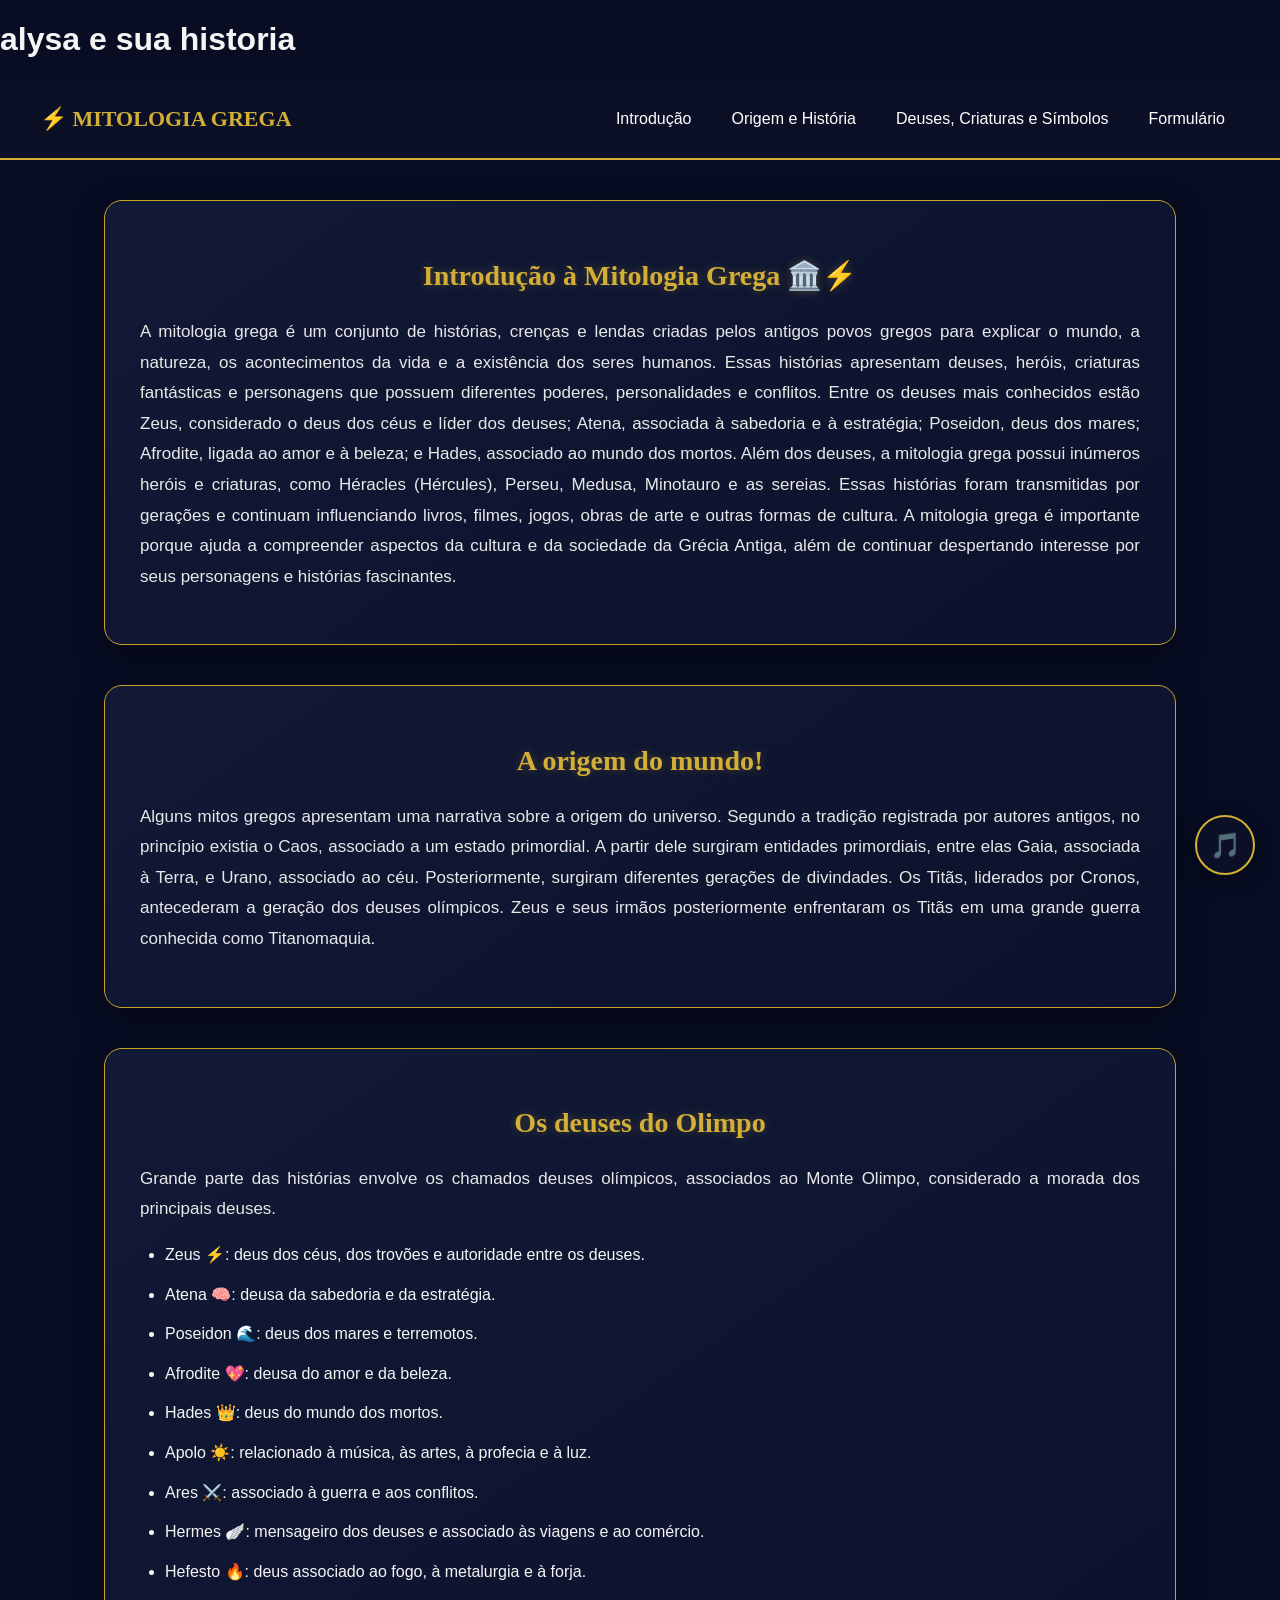
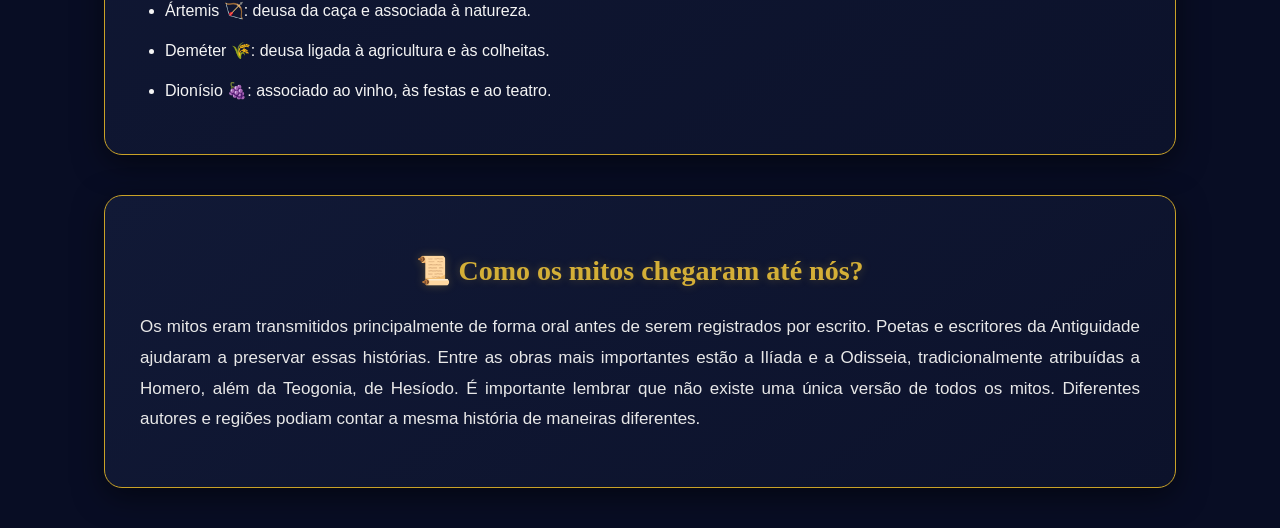
==== INDEX.HTML @ c36f6891 "dia 04/09" ====
<!DOCTYPE html>
<html lang="pt-br">
<head>
    <meta charset="UTF-8">
    <meta name="viewport" content="width=device-width, initial-scale=1.0">
    <title>MINHA AV1 DE DESEN</title>
<link rel="stylesheet" href="style.css">
</head>
  <header>
      <h1>alysa e sua historia</h1>
   <nav class="menu">
    <div class="logo">⚡ MITOLOGIA GREGA</div>

    <div class="links">
        <a href="index.html">Introdução</a>
        <a href="origemeetc.html">Origem e História</a>
        <a href="Deuses.html">Deuses, Criaturas e Símbolos</a>
        <a href="formulario.html">Formulário</a>
    </div>
</nav>
</header>
<body>
 <section class="caixa">

    <h2>Introdução à Mitologia Grega 🏛️⚡</h2>

    <p>
        A mitologia grega é um conjunto de histórias, crenças e lendas
        criadas pelos antigos povos gregos para explicar o mundo, a natureza,
        os acontecimentos da vida e a existência dos seres humanos. Essas
        histórias apresentam deuses, heróis, criaturas fantásticas e
        personagens que possuem diferentes poderes, personalidades e conflitos.

        Entre os deuses mais conhecidos estão Zeus, considerado o deus dos céus
        e líder dos deuses; Atena, associada à sabedoria e à estratégia;
        Poseidon, deus dos mares; Afrodite, ligada ao amor e à beleza; e Hades,
        associado ao mundo dos mortos.

        Além dos deuses, a mitologia grega possui inúmeros heróis e criaturas,
        como Héracles (Hércules), Perseu, Medusa, Minotauro e as sereias.
        Essas histórias foram transmitidas por gerações e continuam
        influenciando livros, filmes, jogos, obras de arte e outras formas
        de cultura.

        A mitologia grega é importante porque ajuda a compreender aspectos
        da cultura e da sociedade da Grécia Antiga, além de continuar
        despertando interesse por seus personagens e histórias fascinantes.
    </p>

</section>


<section class="caixa">

    <h2>A origem do mundo!</h2>

    <p>
        Alguns mitos gregos apresentam uma narrativa sobre a origem do
        universo. Segundo a tradição registrada por autores antigos,
        no princípio existia o Caos, associado a um estado primordial.
        A partir dele surgiram entidades primordiais, entre elas Gaia,
        associada à Terra, e Urano, associado ao céu.

        Posteriormente, surgiram diferentes gerações de divindades.
        Os Titãs, liderados por Cronos, antecederam a geração dos deuses
        olímpicos. Zeus e seus irmãos posteriormente enfrentaram os Titãs
        em uma grande guerra conhecida como Titanomaquia.
    </p>

</section>


<section class="caixa">

    <h2>Os deuses do Olimpo</h2>

    <p>
        Grande parte das histórias envolve os chamados deuses olímpicos,
        associados ao Monte Olimpo, considerado a morada dos principais deuses.
    </p>

    <ul>

        <li>
            Zeus ⚡: deus dos céus, dos trovões e autoridade entre os deuses.
        </li>

        <li>
            Atena 🧠: deusa da sabedoria e da estratégia.
        </li>

        <li>
            Poseidon 🌊: deus dos mares e terremotos.
        </li>

        <li>
            Afrodite 💖: deusa do amor e da beleza.
        </li>

        <li>
            Hades 👑: deus do mundo dos mortos.
        </li>

        <li>
            Apolo ☀️: relacionado à música, às artes, à profecia e à luz.
        </li>

        <li>
            Ares ⚔️: associado à guerra e aos conflitos.
        </li>

        <li>
            Hermes 🪽: mensageiro dos deuses e associado às viagens e ao comércio.
        </li>

        <li>
            Hefesto 🔥: deus associado ao fogo, à metalurgia e à forja.
        </li>

        <li>
            Ártemis 🏹: deusa da caça e associada à natureza.
        </li>

        <li>
            Deméter 🌾: deusa ligada à agricultura e às colheitas.
        </li>

        <li>
            Dionísio 🍇: associado ao vinho, às festas e ao teatro.
        </li>

    </ul>

</section>


<section class="caixa">

    <h2>📜 Como os mitos chegaram até nós?</h2>

    <p>
        Os mitos eram transmitidos principalmente de forma oral antes de
        serem registrados por escrito. Poetas e escritores da Antiguidade
        ajudaram a preservar essas histórias.

        Entre as obras mais importantes estão a Ilíada e a Odisseia,
        tradicionalmente atribuídas a Homero, além da Teogonia, de Hesíodo.

        É importante lembrar que não existe uma única versão de todos os
        mitos. Diferentes autores e regiões podiam contar a mesma história
        de maneiras diferentes.
    </p>

</section>

<audio id="musica" loop>
    <source src="musica/musica.mp3" type="audio/mpeg">
</audio>

<button id="botaoMusica" onclick="tocarMusica()">
    🎵
</button>

<script>
function tocarMusica() {
    const musica = document.getElementById("musica");
    const botao = document.getElementById("botaoMusica");

    if (musica.paused) {
        musica.play();
        botao.innerHTML = "🔊";
    } else {
        musica.pause();
        botao.innerHTML = "🎵";
    }
}
</script>
















<script src="https://cdn.jsdelivr.net/npm/@popperjs/core@2.11.8/dist/umd/popper.min.js" integrity="sha384-I7E8VVD/ismYTF4hNIPjVp/Zjvgyol6VFvRkX/vR+Vc4jQkC+hVqc2pM8ODewa9r" crossorigin="anonymous"></script>
<script src="https://cdn.jsdelivr.net/npm/bootstrap@5.3.8/dist/js/bootstrap.min.js" integrity="sha384-G/EV+4j2dNv+tEPo3++6LCgdCROaejBqfUeNjuKAiuXbjrxilcCdDz6ZAVfHWe1Y" crossorigin="anonymous"></script>
</body>
</html>
---- style.css ----
/* CONFIGURAÇÃO GERAL */
body {
    margin: 0;
    background: #080d24;
    color: #f5f5f5;
    font-family: Arial, sans-serif;
}

/* TODAS AS SECTIONS */
.caixa {
    width: 80%;
    max-width: 1000px;
    margin: 40px auto;
    padding: 35px;
    
    background: linear-gradient(145deg, #111936, #0c122b);
    
    border: 1px solid #c9a227;
    border-radius: 18px;
    
    box-shadow: 0 8px 30px rgba(0, 0, 0, 0.5);
    
    transition: 0.4s ease;
}

/* EFEITO AO PASSAR O MOUSE */
.caixa:hover {
    transform: translateY(-6px);
    border-color: #f0c75e;
    box-shadow: 0 12px 35px rgba(201, 162, 39, 0.25);
}

/* TÍTULOS */
.caixa h2 {
    color: #d4af37;
    font-family: "Cinzel", serif;
    font-size: 28px;
    text-align: center;
    margin-bottom: 25px;
    
    text-shadow: 0 0 10px rgba(212, 175, 55, 0.3);
}

/* TEXTOS */
.caixa p {
    color: #e8e8e8;
    font-size: 17px;
    line-height: 1.8;
    text-align: justify;
}

/* LISTA DOS DEUSES */
.caixa ul {
    padding-left: 25px;
}

.caixa li {
    margin: 14px 0;
    line-height: 1.6;
    transition: 0.3s;
}

/* EFEITO NOS DEUSES */
.caixa li:hover {
    color: #d4af37;
    transform: translateX(8px);
}

/* DEIXA O TEXTO SELECIONADO BONITO */
::selection {
    background: #d4af37;
    color: #080d24;
}

.menu {
    background-color: #0b1026;
    padding: 20px 40px;
    display: flex;
    justify-content: space-between;
    align-items: center;
    border-bottom: 2px solid #d4af37;
}

.logo {
    color: #d4af37;
    font-family: "Cinzel", serif;
    font-size: 22px;
    font-weight: bold;
}

.links {
    display: flex;
    gap: 10px;
}

.links a {
    color: white;
    text-decoration: none;
    font-family: Arial, sans-serif;
    padding: 10px 15px;
    position: relative;
    transition: 0.3s;
}

/* Quando passa o mouse */
.links a:hover {
    color: #d4af37;
    transform: translateY(-3px);
}

/* Linha dourada animada */
.links a::after {
    content: "";
    position: absolute;
    width: 0;
    height: 2px;
    background-color: #d4af37;
    left: 50%;
    bottom: 3px;
    transition: 0.3s;
}

.links a:hover::after {
    width: 100%;
    left: 0;
}

.deus-card {
    background-color: #111936;
    color: white;
    border: 1px solid #c9a227;
    border-radius: 15px;
    overflow: hidden;
    height: 100%;
    transition: 0.4s ease;
}

.deus-card:hover {
    transform: translateY(-15px);
    box-shadow: 0 15px 30px rgba(212, 175, 55, 0.3);
    border-color: #f0c75e;
}

.deus-card .card-img-top {
    height: 280px;
    object-fit: cover;
    transition: 0.4s ease;
}

.deus-card:hover .card-img-top {
    transform: scale(1.06);
}

.deus-card .card-body {
    padding: 20px;
}

.deus-card .card-title {
    color: #d4af37;
    font-family: "Cinzel", serif;
    font-size: 24px;
    margin-bottom: 15px;
}

.deus-card .card-text {
    line-height: 1.6;
}

.deus-card strong {
    color: #d4af37;
}
.deus-card {
    margin-bottom: 30px;
}
 .row {
    display: flex !important;
    flex-wrap: wrap !important;
    gap: 30px !important;
}

.col-md-3 {
    width: calc(25% - 23px) !important;
    box-sizing: border-box;
}

#botaoMusica {
    position: fixed;
    bottom: 25px;
    right: 25px;

    width: 60px;
    height: 60px;

    border-radius: 50%;
    border: 2px solid #d4af37;

    background-color: #0b1026;
    color: #d4af37;

    font-size: 25px;

    cursor: pointer;

    box-shadow: 0 5px 20px rgba(0, 0, 0, 0.5);

    transition: 0.3s;
    
    z-index: 1000;
}
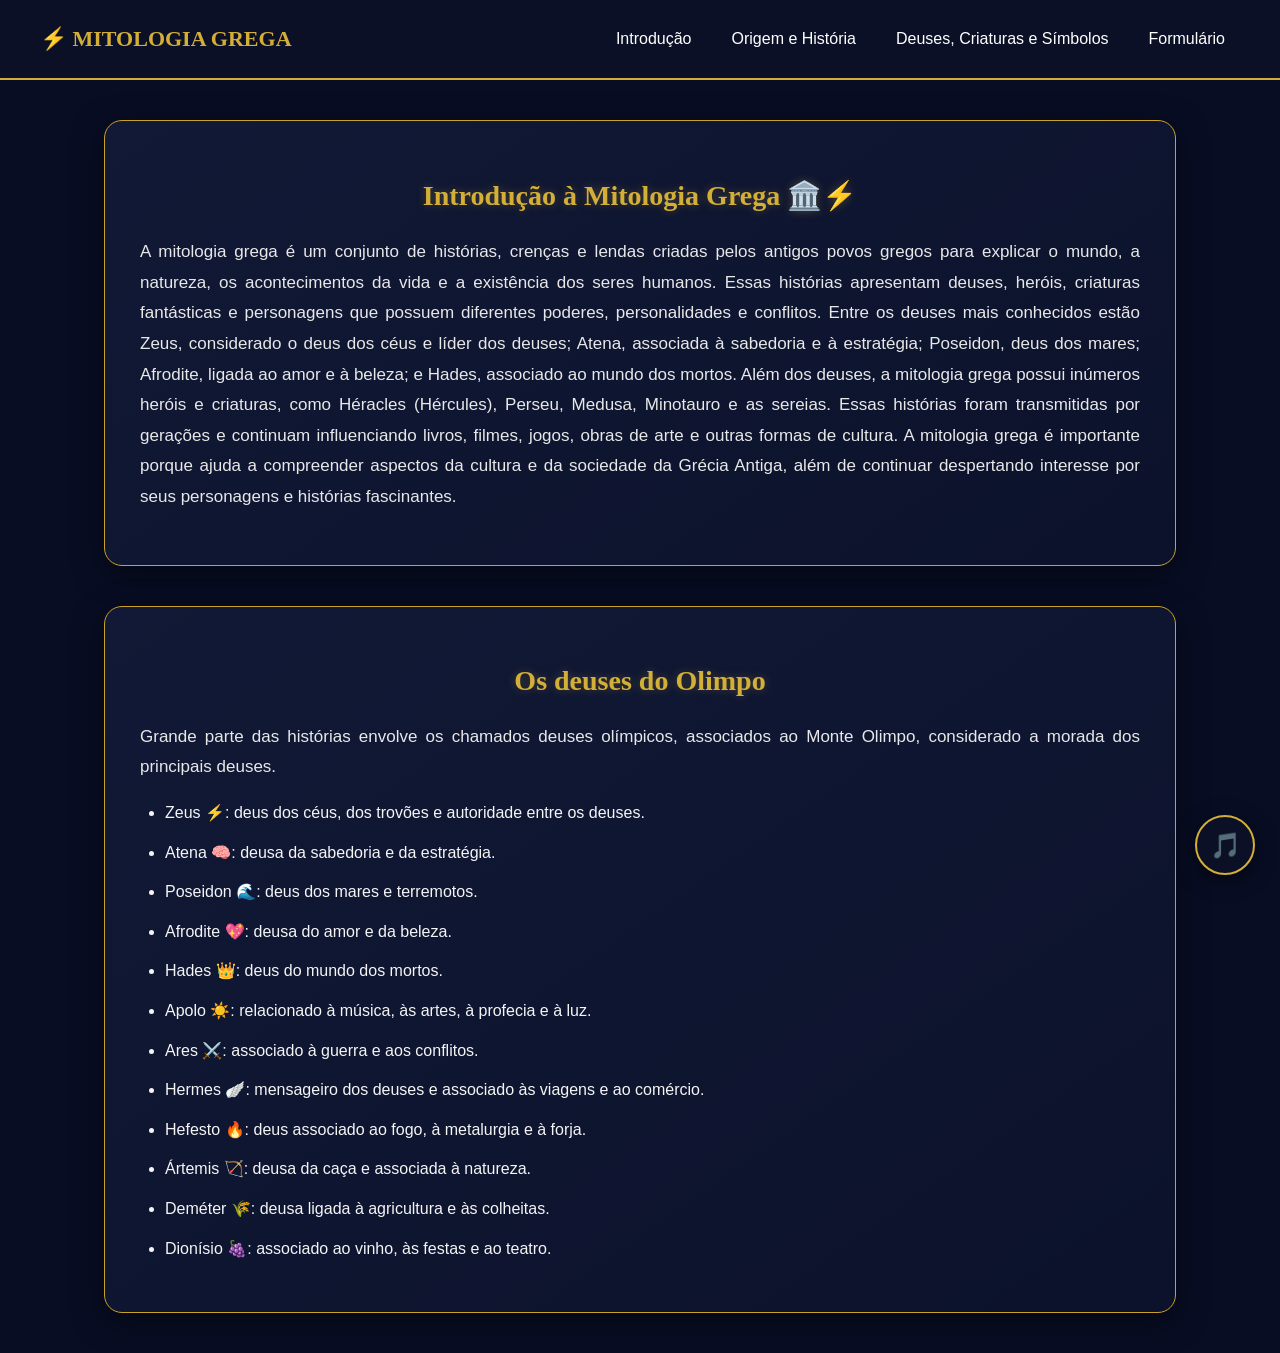
==== commit 4273855b: "QUASE TERMINEI" ====
--- a/INDEX.HTML
+++ b/INDEX.HTML
@@ -7,7 +7,6 @@
 <link rel="stylesheet" href="style.css">
 </head>
   <header>
-      <h1>alysa e sua historia</h1>
    <nav class="menu">
     <div class="logo">⚡ MITOLOGIA GREGA</div>
 
@@ -45,26 +44,6 @@
         A mitologia grega é importante porque ajuda a compreender aspectos
         da cultura e da sociedade da Grécia Antiga, além de continuar
         despertando interesse por seus personagens e histórias fascinantes.
-    </p>
-
-</section>
-
-
-<section class="caixa">
-
-    <h2>A origem do mundo!</h2>
-
-    <p>
-        Alguns mitos gregos apresentam uma narrativa sobre a origem do
-        universo. Segundo a tradição registrada por autores antigos,
-        no princípio existia o Caos, associado a um estado primordial.
-        A partir dele surgiram entidades primordiais, entre elas Gaia,
-        associada à Terra, e Urano, associado ao céu.
-
-        Posteriormente, surgiram diferentes gerações de divindades.
-        Os Titãs, liderados por Cronos, antecederam a geração dos deuses
-        olímpicos. Zeus e seus irmãos posteriormente enfrentaram os Titãs
-        em uma grande guerra conhecida como Titanomaquia.
     </p>
 
 </section>
@@ -134,27 +113,8 @@
 </section>
 
 
-<section class="caixa">
-
-    <h2>📜 Como os mitos chegaram até nós?</h2>
-
-    <p>
-        Os mitos eram transmitidos principalmente de forma oral antes de
-        serem registrados por escrito. Poetas e escritores da Antiguidade
-        ajudaram a preservar essas histórias.
-
-        Entre as obras mais importantes estão a Ilíada e a Odisseia,
-        tradicionalmente atribuídas a Homero, além da Teogonia, de Hesíodo.
-
-        É importante lembrar que não existe uma única versão de todos os
-        mitos. Diferentes autores e regiões podiam contar a mesma história
-        de maneiras diferentes.
-    </p>
-
-</section>
-
 <audio id="musica" loop>
-    <source src="musica/musica.mp3" type="audio/mpeg">
+    <source src="musica/Hold Them Down _ EPIC_ The Musical (Animatic) _ [p-P0kaqJg3w].mp3" type="audio/mpeg">
 </audio>
 
 <button id="botaoMusica" onclick="tocarMusica()">
--- a/style.css
+++ b/style.css
@@ -131,10 +131,20 @@
     border: 1px solid #c9a227;
     border-radius: 15px;
     overflow: hidden;
-    height: 100%;
+   height: 100%;
     transition: 0.4s ease;
 }
 
+.deus-card .card-img-top {
+    width: 100%;
+    height: 300px;
+    object-fit: contain;
+    display: block;
+    background-color: #111936;
+    padding: 8px;
+    border: 4px solid #d4af37;
+    box-sizing: border-box;
+}
 .deus-card:hover {
     transform: translateY(-15px);
     box-shadow: 0 15px 30px rgba(212, 175, 55, 0.3);
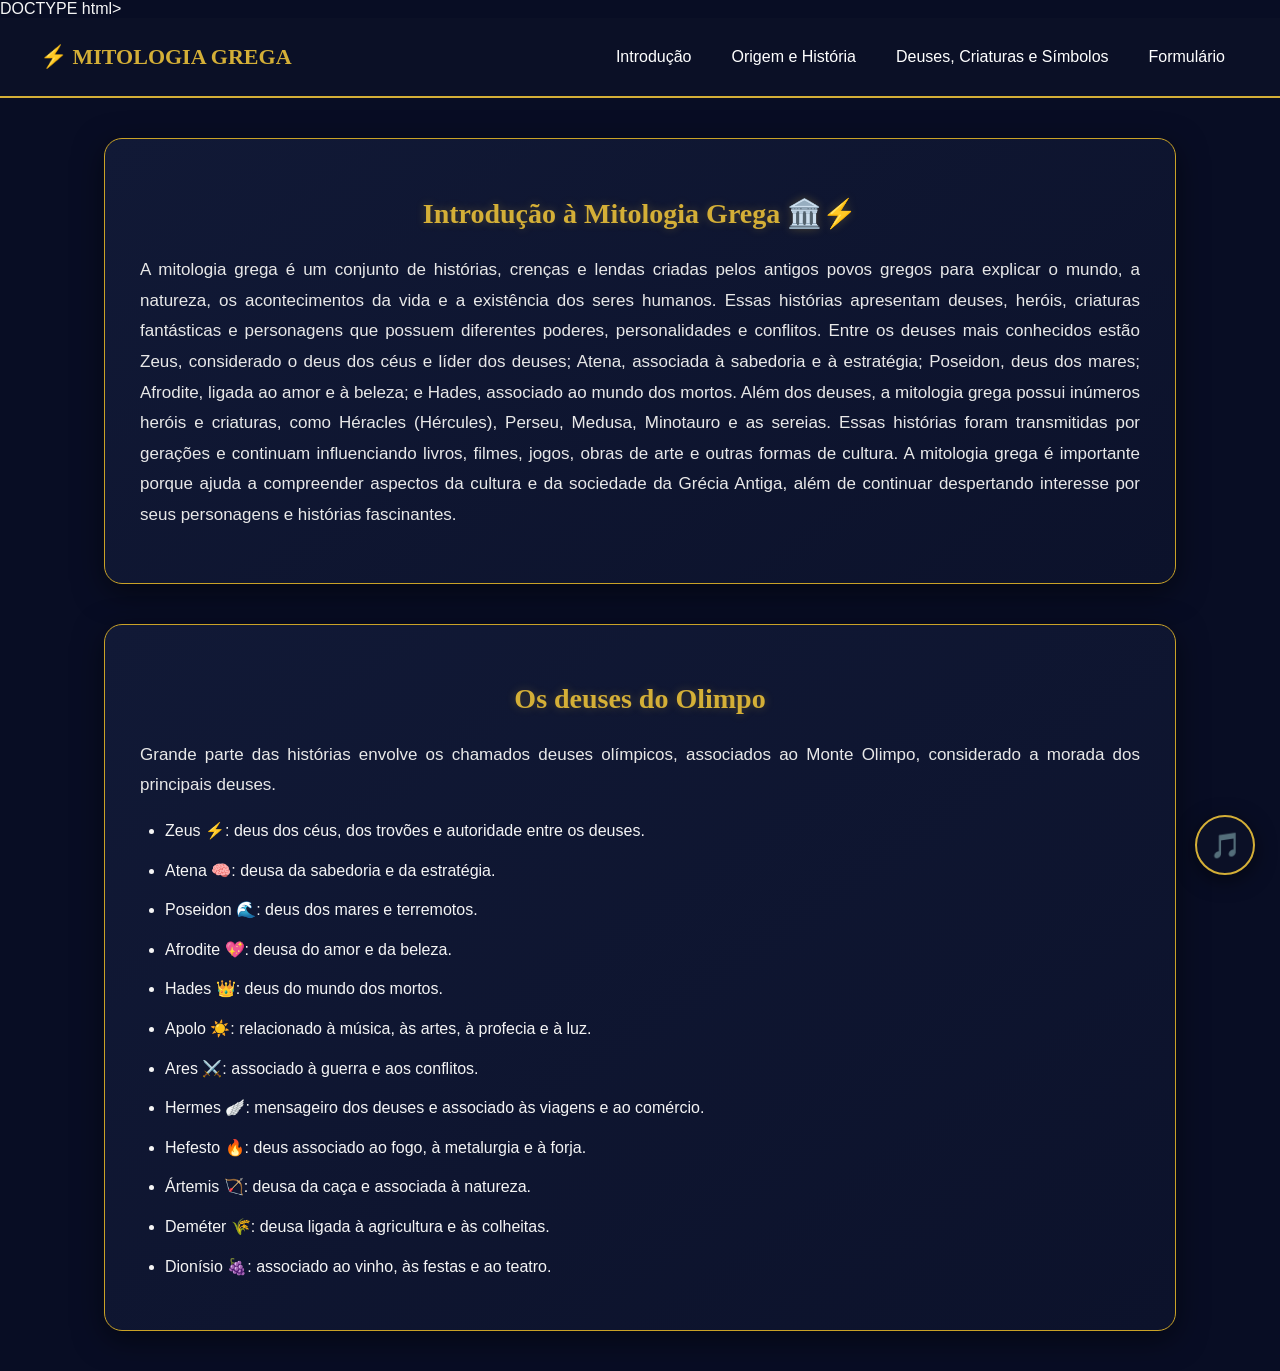
==== commit 8d2838b0: "termineiii" ====
--- a/INDEX.HTML
+++ b/INDEX.HTML
@@ -1,4 +1,4 @@
-<!DOCTYPE html>
+DOCTYPE html>
 <html lang="pt-br">
 <head>
     <meta charset="UTF-8">
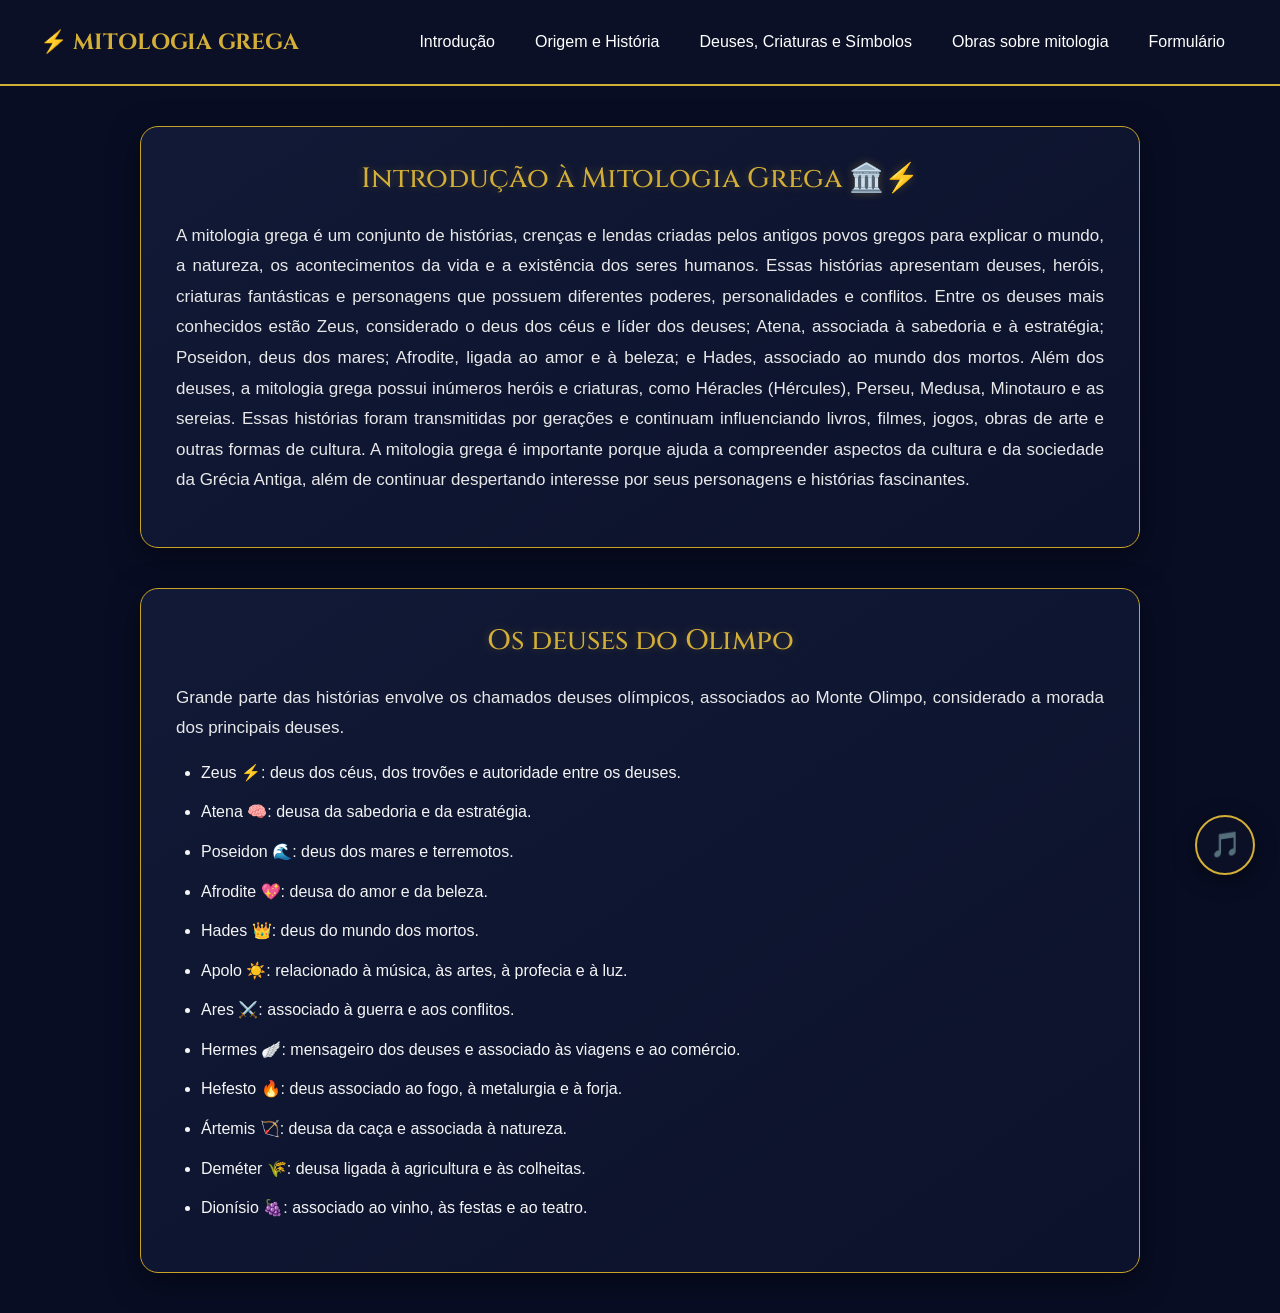
==== commit 26dfeab1: "terminei carai" ====
--- a/INDEX.HTML
+++ b/INDEX.HTML
@@ -1,157 +1,128 @@
-DOCTYPE html>
+<!DOCTYPE html>
 <html lang="pt-br">
+
 <head>
     <meta charset="UTF-8">
     <meta name="viewport" content="width=device-width, initial-scale=1.0">
-    <title>MINHA AV1 DE DESEN</title>
-<link rel="stylesheet" href="style.css">
-</head>
-  <header>
-   <nav class="menu">
-    <div class="logo">⚡ MITOLOGIA GREGA</div>
 
-    <div class="links">
-        <a href="index.html">Introdução</a>
-        <a href="origemeetc.html">Origem e História</a>
-        <a href="Deuses.html">Deuses, Criaturas e Símbolos</a>
-        <a href="formulario.html">Formulário</a>
-    </div>
-</nav>
-</header>
-<body>
- <section class="caixa">
-
-    <h2>Introdução à Mitologia Grega 🏛️⚡</h2>
-
-    <p>
-        A mitologia grega é um conjunto de histórias, crenças e lendas
-        criadas pelos antigos povos gregos para explicar o mundo, a natureza,
-        os acontecimentos da vida e a existência dos seres humanos. Essas
-        histórias apresentam deuses, heróis, criaturas fantásticas e
-        personagens que possuem diferentes poderes, personalidades e conflitos.
-
-        Entre os deuses mais conhecidos estão Zeus, considerado o deus dos céus
-        e líder dos deuses; Atena, associada à sabedoria e à estratégia;
-        Poseidon, deus dos mares; Afrodite, ligada ao amor e à beleza; e Hades,
-        associado ao mundo dos mortos.
-
-        Além dos deuses, a mitologia grega possui inúmeros heróis e criaturas,
-        como Héracles (Hércules), Perseu, Medusa, Minotauro e as sereias.
-        Essas histórias foram transmitidas por gerações e continuam
-        influenciando livros, filmes, jogos, obras de arte e outras formas
-        de cultura.
-
-        A mitologia grega é importante porque ajuda a compreender aspectos
-        da cultura e da sociedade da Grécia Antiga, além de continuar
-        despertando interesse por seus personagens e histórias fascinantes.
-    </p>
-
-</section>
+    <title>TRABALHO 3BM - Mitologia Grega</title>
 
 
-<section class="caixa">
+    <link href="https://cdn.jsdelivr.net/npm/bootstrap@5.3.8/dist/css/bootstrap.min.css"
+        rel="stylesheet">
 
-    <h2>Os deuses do Olimpo</h2>
+    <!-- Google Fonts -->
+    <link rel="preconnect" href="https://fonts.googleapis.com">
+    <link rel="preconnect" href="https://fonts.gstatic.com" crossorigin>
+    <link href="https://fonts.googleapis.com/css2?family=Cinzel:wght@400;600;700&display=swap"
+        rel="stylesheet">
 
-    <p>
-        Grande parte das histórias envolve os chamados deuses olímpicos,
-        associados ao Monte Olimpo, considerado a morada dos principais deuses.
-    </p>
+    <!-- Seu CSS -->
+    <link rel="stylesheet" href="style.css">
+</head>
 
-    <ul>
+<body>
 
-        <li>
-            Zeus ⚡: deus dos céus, dos trovões e autoridade entre os deuses.
-        </li>
+    <header>
+        <nav class="menu">
+            <div class="logo">⚡ MITOLOGIA GREGA</div>
 
-        <li>
-            Atena 🧠: deusa da sabedoria e da estratégia.
-        </li>
+            <div class="links">
+                <a href="index.html">Introdução</a>
+                <a href="origemeetc.html">Origem e História</a>
+                <a href="Deuses.html">Deuses, Criaturas e Símbolos</a>
+                 <a href="OBRAS.html">Obras sobre mitologia</a>
+                <a href="formulario.html">Formulário</a>
 
-        <li>
-            Poseidon 🌊: deus dos mares e terremotos.
-        </li>
+               
+            </div>
+        </nav>
+    </header>
 
-        <li>
-            Afrodite 💖: deusa do amor e da beleza.
-        </li>
+    <main>
 
-        <li>
-            Hades 👑: deus do mundo dos mortos.
-        </li>
+        <section class="caixa">
+            <h2>Introdução à Mitologia Grega 🏛️⚡</h2>
 
-        <li>
-            Apolo ☀️: relacionado à música, às artes, à profecia e à luz.
-        </li>
+            <p>
+                A mitologia grega é um conjunto de histórias, crenças e lendas
+                criadas pelos antigos povos gregos para explicar o mundo, a natureza,
+                os acontecimentos da vida e a existência dos seres humanos. Essas
+                histórias apresentam deuses, heróis, criaturas fantásticas e
+                personagens que possuem diferentes poderes, personalidades e conflitos.
 
-        <li>
-            Ares ⚔️: associado à guerra e aos conflitos.
-        </li>
+                Entre os deuses mais conhecidos estão Zeus, considerado o deus dos céus
+                e líder dos deuses; Atena, associada à sabedoria e à estratégia;
+                Poseidon, deus dos mares; Afrodite, ligada ao amor e à beleza; e Hades,
+                associado ao mundo dos mortos.
 
-        <li>
-            Hermes 🪽: mensageiro dos deuses e associado às viagens e ao comércio.
-        </li>
+                Além dos deuses, a mitologia grega possui inúmeros heróis e criaturas,
+                como Héracles (Hércules), Perseu, Medusa, Minotauro e as sereias.
 
-        <li>
-            Hefesto 🔥: deus associado ao fogo, à metalurgia e à forja.
-        </li>
+                Essas histórias foram transmitidas por gerações e continuam
+                influenciando livros, filmes, jogos, obras de arte e outras formas
+                de cultura.
 
-        <li>
-            Ártemis 🏹: deusa da caça e associada à natureza.
-        </li>
+                A mitologia grega é importante porque ajuda a compreender aspectos
+                da cultura e da sociedade da Grécia Antiga, além de continuar
+                despertando interesse por seus personagens e histórias fascinantes.
+            </p>
+        </section>
 
-        <li>
-            Deméter 🌾: deusa ligada à agricultura e às colheitas.
-        </li>
+        <section class="caixa">
+            <h2>Os deuses do Olimpo</h2>
 
-        <li>
-            Dionísio 🍇: associado ao vinho, às festas e ao teatro.
-        </li>
+            <p>
+                Grande parte das histórias envolve os chamados deuses olímpicos,
+                associados ao Monte Olimpo, considerado a morada dos principais deuses.
+            </p>
 
-    </ul>
+            <ul>
+                <li>Zeus ⚡: deus dos céus, dos trovões e autoridade entre os deuses.</li>
+                <li>Atena 🧠: deusa da sabedoria e da estratégia.</li>
+                <li>Poseidon 🌊: deus dos mares e terremotos.</li>
+                <li>Afrodite 💖: deusa do amor e da beleza.</li>
+                <li>Hades 👑: deus do mundo dos mortos.</li>
+                <li>Apolo ☀️: relacionado à música, às artes, à profecia e à luz.</li>
+                <li>Ares ⚔️: associado à guerra e aos conflitos.</li>
+                <li>Hermes 🪽: mensageiro dos deuses e associado às viagens e ao comércio.</li>
+                <li>Hefesto 🔥: deus associado ao fogo, à metalurgia e à forja.</li>
+                <li>Ártemis 🏹: deusa da caça e associada à natureza.</li>
+                <li>Deméter 🌾: deusa ligada à agricultura e às colheitas.</li>
+                <li>Dionísio 🍇: associado ao vinho, às festas e ao teatro.</li>
+            </ul>
+        </section>
 
-</section>
+    </main>
 
+    <audio id="musica" loop>
+        <source src="musica/Hold Them Down _ EPIC_ The Musical (Animatic) _ [p-P0kaqJg3w].mp3"
+            type="audio/mpeg">
+    </audio>
 
-<audio id="musica" loop>
-    <source src="musica/Hold Them Down _ EPIC_ The Musical (Animatic) _ [p-P0kaqJg3w].mp3" type="audio/mpeg">
-</audio>
+    <button id="botaoMusica" onclick="tocarMusica()">
+        🎵
+    </button>
 
-<button id="botaoMusica" onclick="tocarMusica()">
-    🎵
-</button>
+    <script>
+        function tocarMusica() {
+            const musica = document.getElementById("musica");
+            const botao = document.getElementById("botaoMusica");
 
-<script>
-function tocarMusica() {
-    const musica = document.getElementById("musica");
-    const botao = document.getElementById("botaoMusica");
+            if (musica.paused) {
+                musica.play();
+                botao.innerHTML = "🔊";
+            } else {
+                musica.pause();
+                botao.innerHTML = "🎵";
+            }
+        }
+    </script>
 
-    if (musica.paused) {
-        musica.play();
-        botao.innerHTML = "🔊";
-    } else {
-        musica.pause();
-        botao.innerHTML = "🎵";
-    }
-}
-</script>
+    <!-- Bootstrap JS -->
+    <script src="https://cdn.jsdelivr.net/npm/@popperjs/core@2.11.8/dist/umd/popper.min.js"></script>
 
+    <script src="https://cdn.jsdelivr.net/npm/bootstrap@5.3.8/dist/js/bootstrap.min.js"></script>
 
-
-
-
-
-
-
-
-
-
-
-
-
-
-
-<script src="https://cdn.jsdelivr.net/npm/@popperjs/core@2.11.8/dist/umd/popper.min.js" integrity="sha384-I7E8VVD/ismYTF4hNIPjVp/Zjvgyol6VFvRkX/vR+Vc4jQkC+hVqc2pM8ODewa9r" crossorigin="anonymous"></script>
-<script src="https://cdn.jsdelivr.net/npm/bootstrap@5.3.8/dist/js/bootstrap.min.js" integrity="sha384-G/EV+4j2dNv+tEPo3++6LCgdCROaejBqfUeNjuKAiuXbjrxilcCdDz6ZAVfHWe1Y" crossorigin="anonymous"></script>
 </body>
 </html>
--- a/style.css
+++ b/style.css
@@ -1,4 +1,4 @@
-/* CONFIGURAÇÃO GERAL */
+
 body {
     margin: 0;
     background: #080d24;
@@ -6,7 +6,7 @@
     font-family: Arial, sans-serif;
 }
 
-/* TODAS AS SECTIONS */
+
 .caixa {
     width: 80%;
     max-width: 1000px;
@@ -23,14 +23,14 @@
     transition: 0.4s ease;
 }
 
-/* EFEITO AO PASSAR O MOUSE */
+
 .caixa:hover {
     transform: translateY(-6px);
     border-color: #f0c75e;
     box-shadow: 0 12px 35px rgba(201, 162, 39, 0.25);
 }
 
-/* TÍTULOS */
+
 .caixa h2 {
     color: #d4af37;
     font-family: "Cinzel", serif;
@@ -41,7 +41,7 @@
     text-shadow: 0 0 10px rgba(212, 175, 55, 0.3);
 }
 
-/* TEXTOS */
+
 .caixa p {
     color: #e8e8e8;
     font-size: 17px;
@@ -49,7 +49,6 @@
     text-align: justify;
 }
 
-/* LISTA DOS DEUSES */
 .caixa ul {
     padding-left: 25px;
 }
@@ -60,7 +59,6 @@
     transition: 0.3s;
 }
 
-/* EFEITO NOS DEUSES */
 .caixa li:hover {
     color: #d4af37;
     transform: translateX(8px);
@@ -102,13 +100,13 @@
     transition: 0.3s;
 }
 
-/* Quando passa o mouse */
+
 .links a:hover {
     color: #d4af37;
     transform: translateY(-3px);
 }
 
-/* Linha dourada animada */
+
 .links a::after {
     content: "";
     position: absolute;
@@ -216,4 +214,52 @@
     transition: 0.3s;
     
     z-index: 1000;
-}+}
+
+
+
+.obras-grid {
+    display: grid;
+    grid-template-columns: repeat(2, 1fr);
+    gap: 30px;
+    width: 100%;
+}
+
+.obra-card {
+    background-color: #b3bde9 ;
+    border: 2px solid #111;
+    border-radius: 15px;
+    min-height: 280px;
+    transition: transform 0.3s ease, box-shadow 0.3s ease;
+}
+
+.obra-card:hover {
+    transform: translateY(-10px);
+    box-shadow: 0 10px 25px rgba(43, 5, 5, 0.3);
+}
+
+.obra-card .card-body {
+    padding: 30px;
+}
+
+.obra-card .card-title {
+    color: #000000c4;
+    font-weight: 700;
+    margin-bottom: 20px;
+}
+
+.obra-card .card-text {
+    color: #222;
+    line-height: 1.7;
+    margin-bottom: 25px;
+}
+
+.titulo-secao {
+    color: #d0df4d;
+    font-size: 40px;
+    font-weight: 700;
+    margin-top: 30px;
+    margin-bottom: 30px;
+    font-family:'Lucida Sans', 'Lucida Sans Regular', 'Lucida Grande', 'Lucida Sans Unicode', Geneva, Verdana, sans-serif
+}
+
